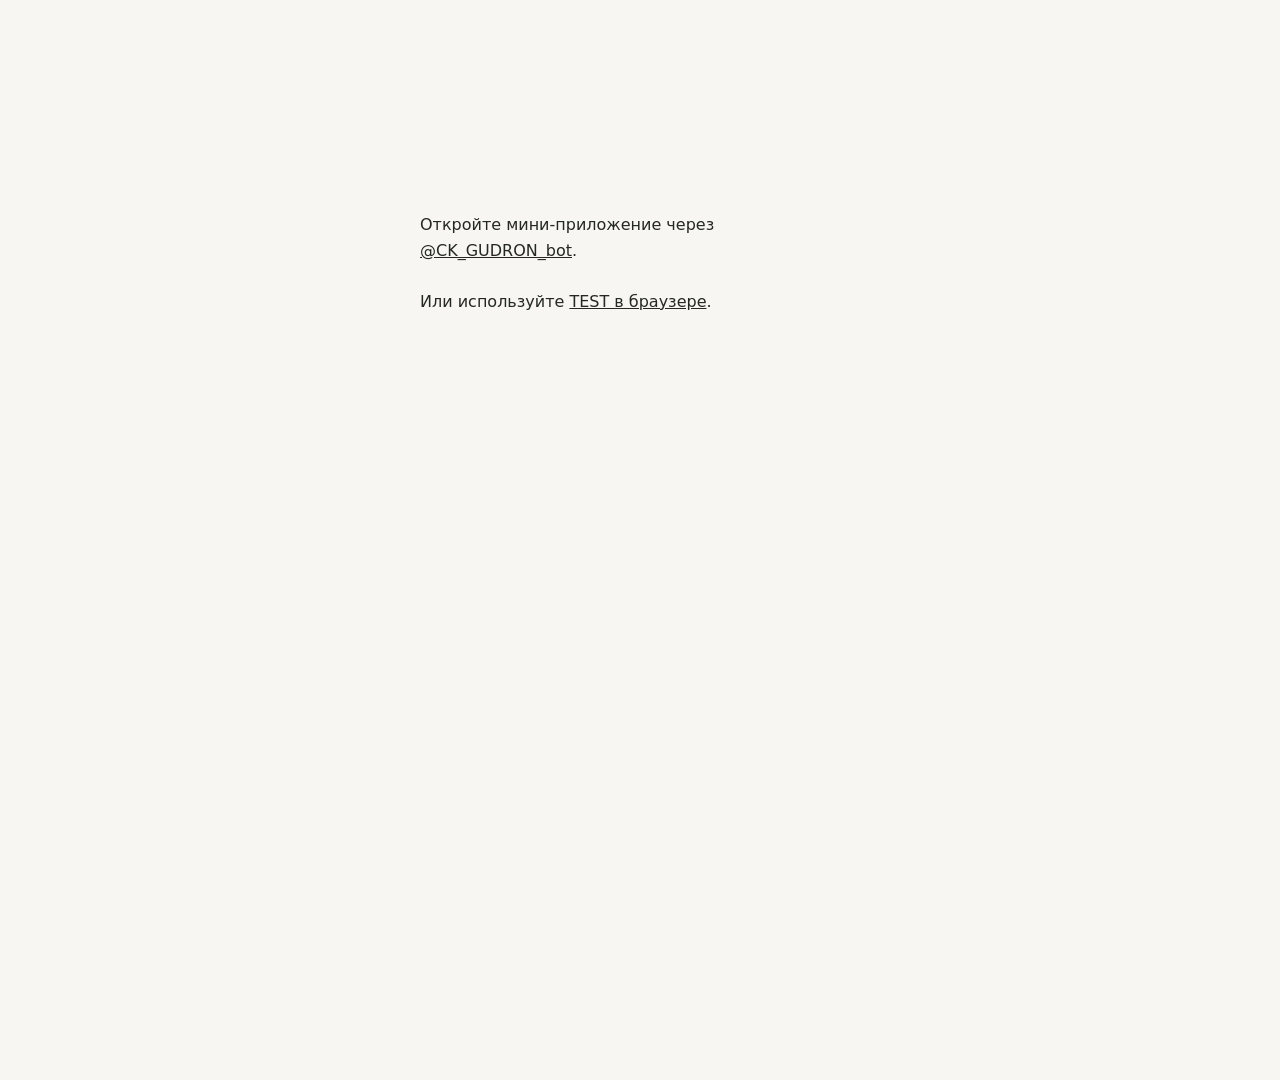
==== gudron-training-test.html @ 12f65ba1 "Add isolated GUDRON training TEST launcher" ====
<!doctype html>
<html lang="ru"><head><meta charset="utf-8"><meta name="viewport" content="width=device-width,initial-scale=1,viewport-fit=cover"><meta name="referrer" content="no-referrer"><title>Мой тренировочный план · Telegram TEST</title>
<script src="https://telegram.org/js/telegram-web-app.js"></script>
<style>html,body{margin:0;height:100%;background:#f7f6f2;font:16px system-ui;color:#252821}iframe{position:fixed;inset:0;border:0;width:100%;height:100%;height:100dvh}#message{position:relative;z-index:2;background:#f7f6f2;padding:32px;max-width:440px;margin:20vh auto;line-height:1.6}a{color:inherit}</style></head><body><div id="message" role="status">Подключаем тренировочный план…</div>
<script>
(function(){
'use strict';
var app=window.Telegram&&Telegram.WebApp,message=document.getElementById('message');
var webUrl='https://script.google.com/macros/s/AKfycbxGLhOpkeMDbdciCE7zzvYMeqnmoJycJsxNx343IYceqxKkFbbSxEHWTzGSwCfJcIYOrw/exec';
if(!app||!app.initData){message.innerHTML='Откройте мини-приложение через <a href="https://t.me/CK_GUDRON_bot">@CK_GUDRON_bot</a>.<br><br>Или используйте <a href="'+webUrl+'" target="_blank" rel="noopener">TEST в браузере</a>.';return;}
app.ready();app.expand();
var bytes=new Uint8Array(32);crypto.getRandomValues(bytes);var bridge=Array.from(bytes,function(b){return b.toString(16).padStart(2,'0');}).join('');
var frame=document.createElement('iframe');frame.title='Тренировочный план · TEST';frame.referrerPolicy='no-referrer';frame.src=webUrl+'?channel=telegram&bridge='+bridge;
var timer=setTimeout(function(){message.textContent='Google отвечает дольше обычного. Закройте окно и попробуйте снова.';},45000);
window.addEventListener('message',function(e){
  if(!e.data||e.data.type!=='gudron-tg-ready120'||e.data.bridge!==bridge||!/^https:\/\/(?:[a-z0-9-]+-)?script\.googleusercontent\.com$/.test(e.origin)||!e.source)return;
  clearTimeout(timer);e.source.postMessage({type:'gudron-tg-init120',bridge:bridge,initData:app.initData},e.origin);message.hidden=true;
});
document.body.appendChild(frame);
})();
</script></body></html>
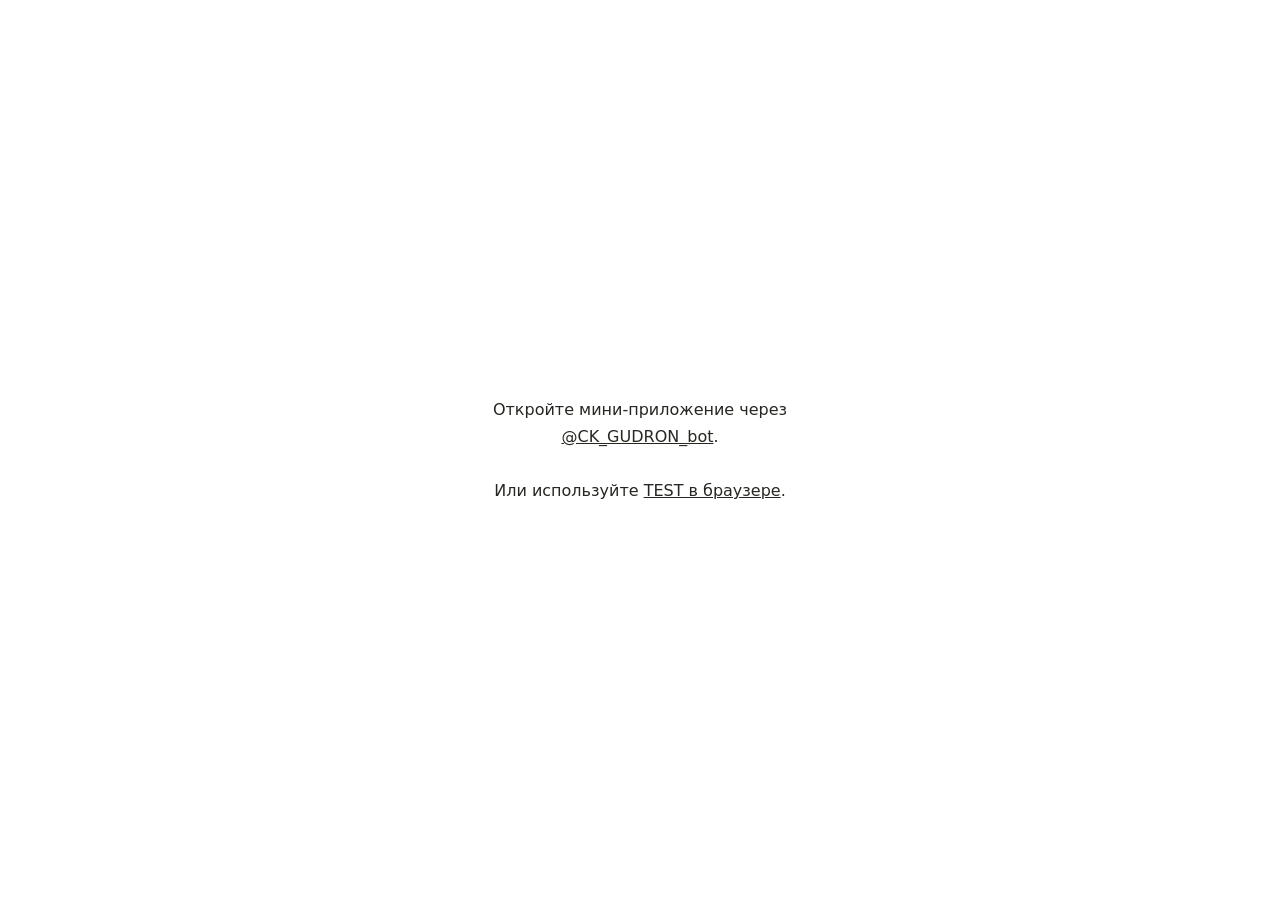
==== commit 24cfb4f8: "Unify GUDRON TEST startup loader with rolling plates" ====
--- a/gudron-training-test.html
+++ b/gudron-training-test.html
@@ -1,20 +1,27 @@
 <!doctype html>
 <html lang="ru"><head><meta charset="utf-8"><meta name="viewport" content="width=device-width,initial-scale=1,viewport-fit=cover"><meta name="referrer" content="no-referrer"><title>Мой тренировочный план · Telegram TEST</title>
 <script src="https://telegram.org/js/telegram-web-app.js"></script>
-<style>html,body{margin:0;height:100%;background:#f7f6f2;font:16px system-ui;color:#252821}iframe{position:fixed;inset:0;border:0;width:100%;height:100%;height:100dvh}#message{position:relative;z-index:2;background:#f7f6f2;padding:32px;max-width:440px;margin:20vh auto;line-height:1.6}a{color:inherit}</style></head><body><div id="message" role="status">Подключаем тренировочный план…</div>
+<style>
+*{box-sizing:border-box}html,body{margin:0;height:100%;background:#fff;font:16px system-ui;color:#252821}iframe{position:fixed;inset:0;border:0;width:100%;height:100%;height:100dvh}#message{position:fixed;inset:0;z-index:2;background:#fff;display:flex;flex-direction:column;align-items:center;justify-content:center;gap:18px;text-align:center}#message[hidden]{display:none}.track{--size:clamp(64px,17vw,96px);position:relative;width:100%;height:calc(var(--size) + 18px);overflow:hidden;contain:layout paint}.track:after{content:"";position:absolute;left:0;right:0;bottom:6px;height:1px;background:#e9edea}.travel{position:absolute;left:calc(-1 * var(--size));bottom:7px;width:var(--size);height:var(--size);animation:travel var(--period,6s) linear infinite}.travel img{display:block;width:100%;height:100%;border-radius:50%;animation:spin var(--period,6s) linear infinite}.caption{font-size:15px;color:#727b75;margin:0;padding:0 24px}.version{position:absolute;bottom:max(28px,env(safe-area-inset-bottom));display:grid;gap:5px;color:#7b827c;font-size:13px}.version small{font-size:10px;letter-spacing:.06em;color:#a3aaa4}.fallback{max-width:430px;padding:28px;line-height:1.7}a{color:inherit}@keyframes travel{to{transform:translate3d(var(--distance,calc(100vw + 96px)),0,0)}}@keyframes spin{to{transform:rotate(var(--angle,1080deg))}}@media(prefers-reduced-motion:reduce){.travel,.travel img{animation:none}.travel:nth-child(1){left:calc(50% - var(--size)*1.8)}.travel:nth-child(2){left:calc(50% - var(--size)*.5)}.travel:nth-child(3){left:calc(50% + var(--size)*.8)}}
+</style></head><body><div id="message" role="status"><div class="track" aria-hidden="true"><div class="travel"><img src="[data-uri]" alt="" width="192" height="192"></div><div class="travel"><img src="[data-uri]" alt="" width="192" height="192"></div><div class="travel"><img src="[data-uri]" alt="" width="192" height="192"></div></div><p class="caption" id="caption">Открываем ваш план…</p><div class="version"><span>Версия 10.2</span><small>Тестовая сборка</small></div></div>
 <script>
 (function(){
 'use strict';
 var app=window.Telegram&&Telegram.WebApp,message=document.getElementById('message');
+function measure(){var track=document.querySelector('.track'),first=track&&track.querySelector('.travel');if(!first)return;var size=first.getBoundingClientRect().width,distance=track.getBoundingClientRect().width+size,period=distance/88;track.style.setProperty('--distance',distance+'px');track.style.setProperty('--period',period+'s');track.style.setProperty('--angle',distance/(Math.PI*size)*360+'deg');track.querySelectorAll('.travel').forEach(function(el,i){var delay=-(i===0?0:(3-i)*period/3)+'s';el.style.animationDelay=delay;el.querySelector('img').style.animationDelay=delay;});}measure();window.addEventListener('resize',measure);
+if(new URLSearchParams(location.search).get('preview')==='loader')return;
 var webUrl='https://script.google.com/macros/s/AKfycbxGLhOpkeMDbdciCE7zzvYMeqnmoJycJsxNx343IYceqxKkFbbSxEHWTzGSwCfJcIYOrw/exec';
-if(!app||!app.initData){message.innerHTML='Откройте мини-приложение через <a href="https://t.me/CK_GUDRON_bot">@CK_GUDRON_bot</a>.<br><br>Или используйте <a href="'+webUrl+'" target="_blank" rel="noopener">TEST в браузере</a>.';return;}
+if(!app||!app.initData){message.innerHTML='<div class="fallback">Откройте мини-приложение через <a href="https://t.me/CK_GUDRON_bot/trainingtest">@CK_GUDRON_bot</a>.<br><br>Или используйте <a href="'+webUrl+'" target="_blank" rel="noopener">TEST в браузере</a>.</div>';return;}
 app.ready();app.expand();
 var bytes=new Uint8Array(32);crypto.getRandomValues(bytes);var bridge=Array.from(bytes,function(b){return b.toString(16).padStart(2,'0');}).join('');
 var frame=document.createElement('iframe');frame.title='Тренировочный план · TEST';frame.referrerPolicy='no-referrer';frame.src=webUrl+'?channel=telegram&bridge='+bridge;
-var timer=setTimeout(function(){message.textContent='Google отвечает дольше обычного. Закройте окно и попробуйте снова.';},45000);
+var peer=null;
+var timer=setTimeout(function(){document.getElementById('caption').textContent='Google отвечает дольше обычного. Закройте окно и попробуйте снова.';},45000);
 window.addEventListener('message',function(e){
-  if(!e.data||e.data.type!=='gudron-tg-ready120'||e.data.bridge!==bridge||!/^https:\/\/(?:[a-z0-9-]+-)?script\.googleusercontent\.com$/.test(e.origin)||!e.source)return;
-  clearTimeout(timer);e.source.postMessage({type:'gudron-tg-init120',bridge:bridge,initData:app.initData},e.origin);message.hidden=true;
+  if(!e.data||['gudron-tg-ready120','gudron-tg-visible121'].indexOf(e.data.type)<0||e.data.bridge!==bridge||!/^https:\/\/(?:[a-z0-9-]+-)?script\.googleusercontent\.com$/.test(e.origin)||!e.source)return;
+  if(peer&&e.source!==peer)return;peer=e.source;
+  if(e.data.type==='gudron-tg-visible121'){clearTimeout(timer);message.hidden=true;return;}
+  e.source.postMessage({type:'gudron-tg-init120',bridge:bridge,initData:app.initData},e.origin);
 });
 document.body.appendChild(frame);
 })();
